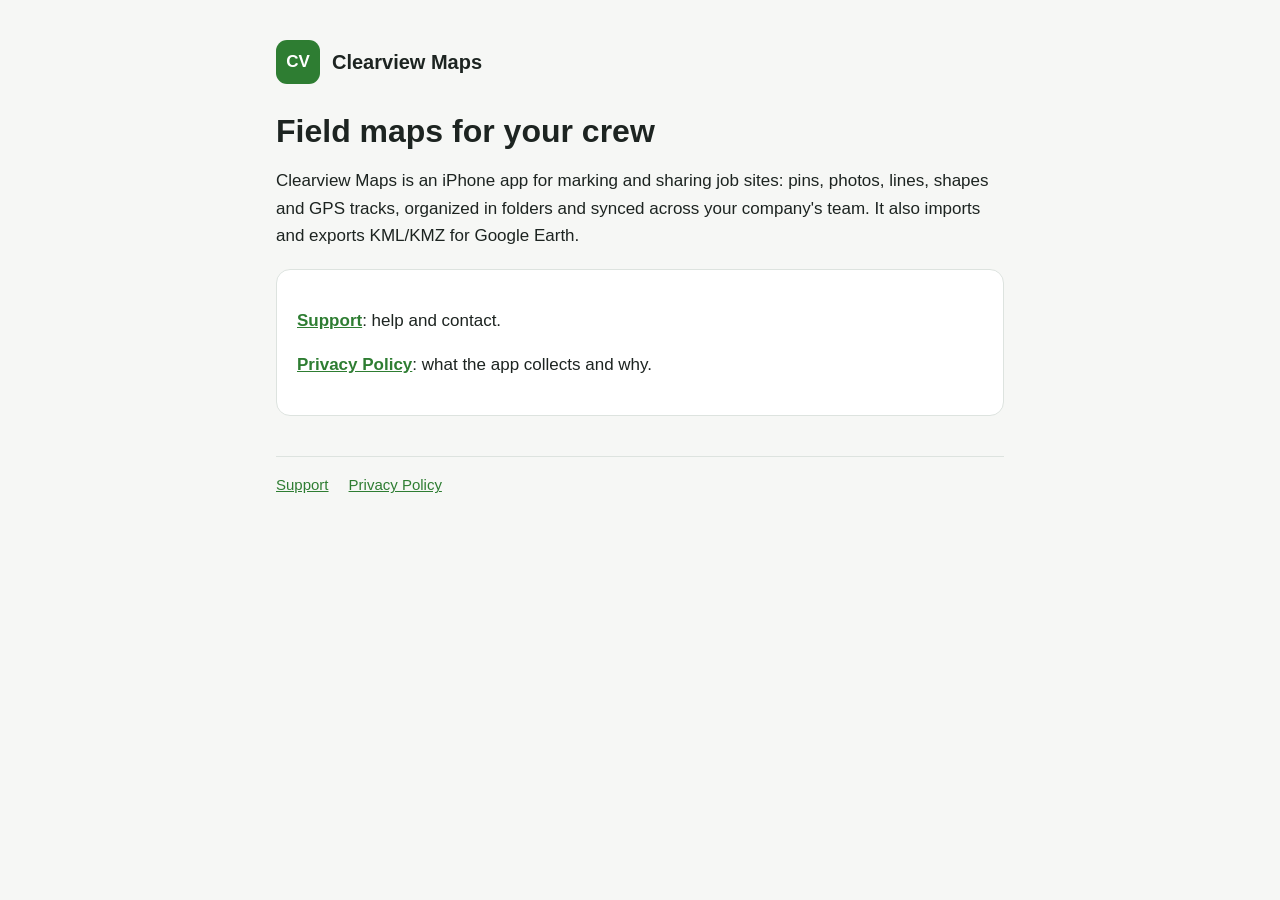
==== index.html @ c66bd100 "Clearview Maps support and privacy pages Co-Authored-By: Claude Opus 5.5 <noreply@anthropic.com>" ====
<!doctype html>
<html lang="en">
<head>
<meta charset="utf-8"><meta name="viewport" content="width=device-width, initial-scale=1">
<title>Clearview Maps</title>
<link rel="stylesheet" href="style.css">
</head>
<body><main>
<header><div class="mark">CV</div><a href="./">Clearview Maps</a></header>
<h1>Field maps for your crew</h1>
<p>Clearview Maps is an iPhone app for marking and sharing job sites: pins, photos, lines, shapes and GPS tracks, organized in folders and synced across your company's team. It also imports and exports KML/KMZ for Google Earth.</p>
<div class="card">
<p><strong><a href="support/">Support</a></strong>: help and contact.</p>
<p><strong><a href="privacy/">Privacy Policy</a></strong>: what the app collects and why.</p>
</div>
<nav><a href="support/">Support</a><a href="privacy/">Privacy Policy</a></nav>
</main></body>
</html>
---- style.css ----
:root { --bg:#f6f7f5; --card:#fff; --text:#1d2421; --muted:#5d6863; --accent:#2e7d32; --line:#dde3df; }
@media (prefers-color-scheme: dark) { :root { --bg:#121715; --card:#1b221f; --text:#e8eeea; --muted:#9aa8a1; --accent:#66bb6a; --line:#2c3632; } }
* { box-sizing:border-box; }
body { margin:0; background:var(--bg); color:var(--text); font:17px/1.6 -apple-system, BlinkMacSystemFont, "Segoe UI", Roboto, sans-serif; }
main { max-width:760px; margin:0 auto; padding:40px 16px 64px; }
header { display:flex; align-items:center; gap:12px; margin-bottom:28px; }
header .mark { width:44px; height:44px; border-radius:11px; background:var(--accent); color:#fff; display:grid; place-items:center; font-weight:700; }
header a { color:inherit; text-decoration:none; font-weight:700; font-size:20px; }
h1 { font-size:32px; line-height:1.2; margin:0 0 8px; }
h2 { font-size:21px; margin:32px 0 8px; }
p, li { color:var(--text); }
.muted { color:var(--muted); }
.card { background:var(--card); border:1px solid var(--line); border-radius:14px; padding:20px; margin:20px 0; }
a { color:var(--accent); }
nav { margin-top:40px; padding-top:16px; border-top:1px solid var(--line); font-size:15px; display:flex; gap:20px; flex-wrap:wrap; }
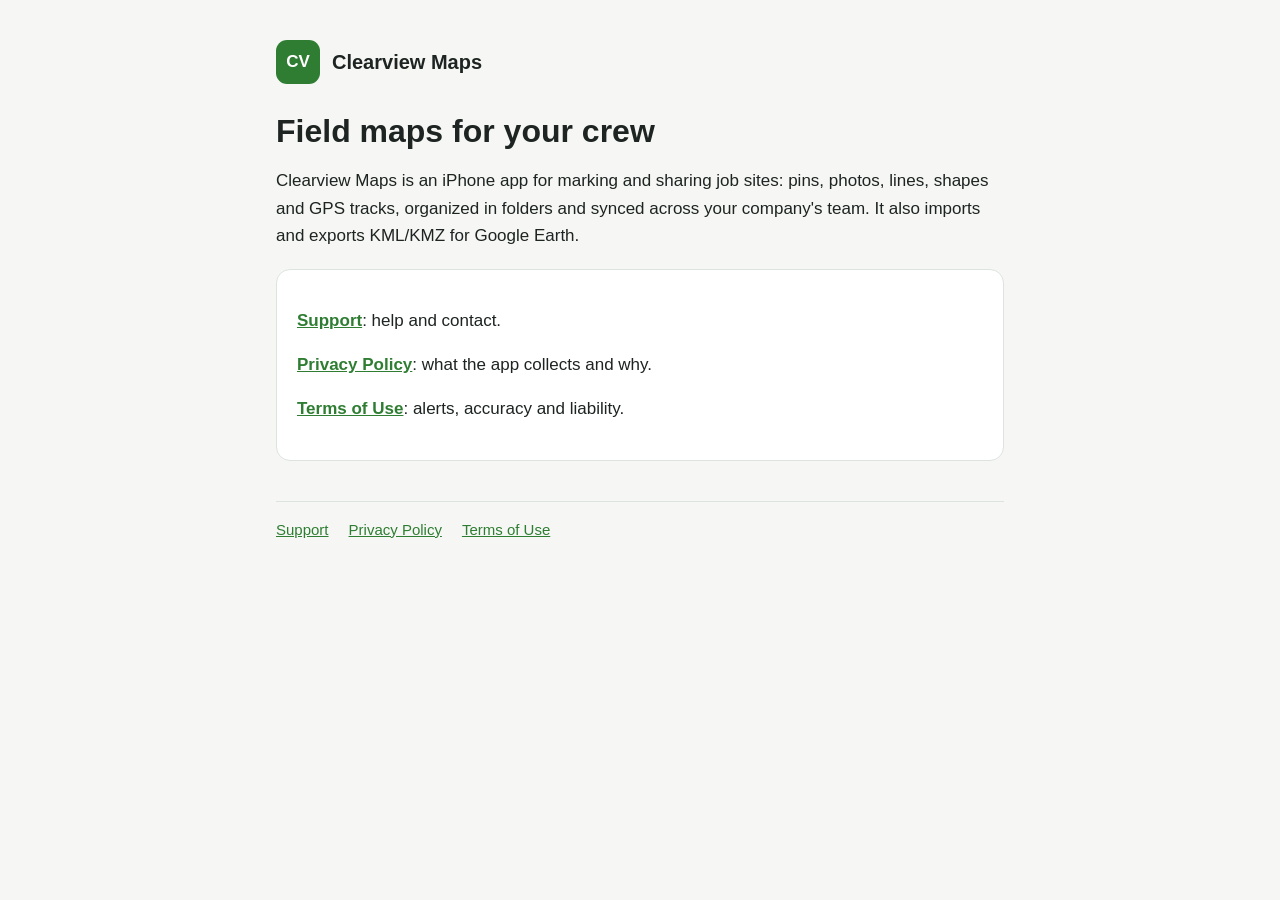
==== commit cb07826a: "Terms of Use page (alerts, accuracy, availability, no warranty, liability); privacy: profiles and no" ====
--- a/index.html
+++ b/index.html
@@ -12,7 +12,21 @@
 <div class="card">
 <p><strong><a href="support/">Support</a></strong>: help and contact.</p>
 <p><strong><a href="privacy/">Privacy Policy</a></strong>: what the app collects and why.</p>
+<p><strong><a href="terms/">Terms of Use</a></strong>: alerts, accuracy and liability.</p>
 </div>
-<nav><a href="support/">Support</a><a href="privacy/">Privacy Policy</a></nav>
+<nav><a href="support/">Support</a><a href="privacy/">Privacy Policy</a><a href="terms/">Terms of Use</a></nav>
+<script>
+// A password-reset email that lands here (Supabase's Site URL) is passed on to the app. The code
+// or tokens stay in the browser; nothing is sent to this web server.
+(function () {
+  var parts = [];
+  if (location.search.length > 1) parts.push(location.search.slice(1));
+  if (location.hash.length > 1) parts.push(location.hash.slice(1));
+  var joined = parts.join("&");
+  if (/(^|&)(access_token|code|error|error_code|type)=/.test(joined)) {
+    location.replace("fieldmark://reset?" + joined);
+  }
+})();
+</script>
 </main></body>
 </html>
